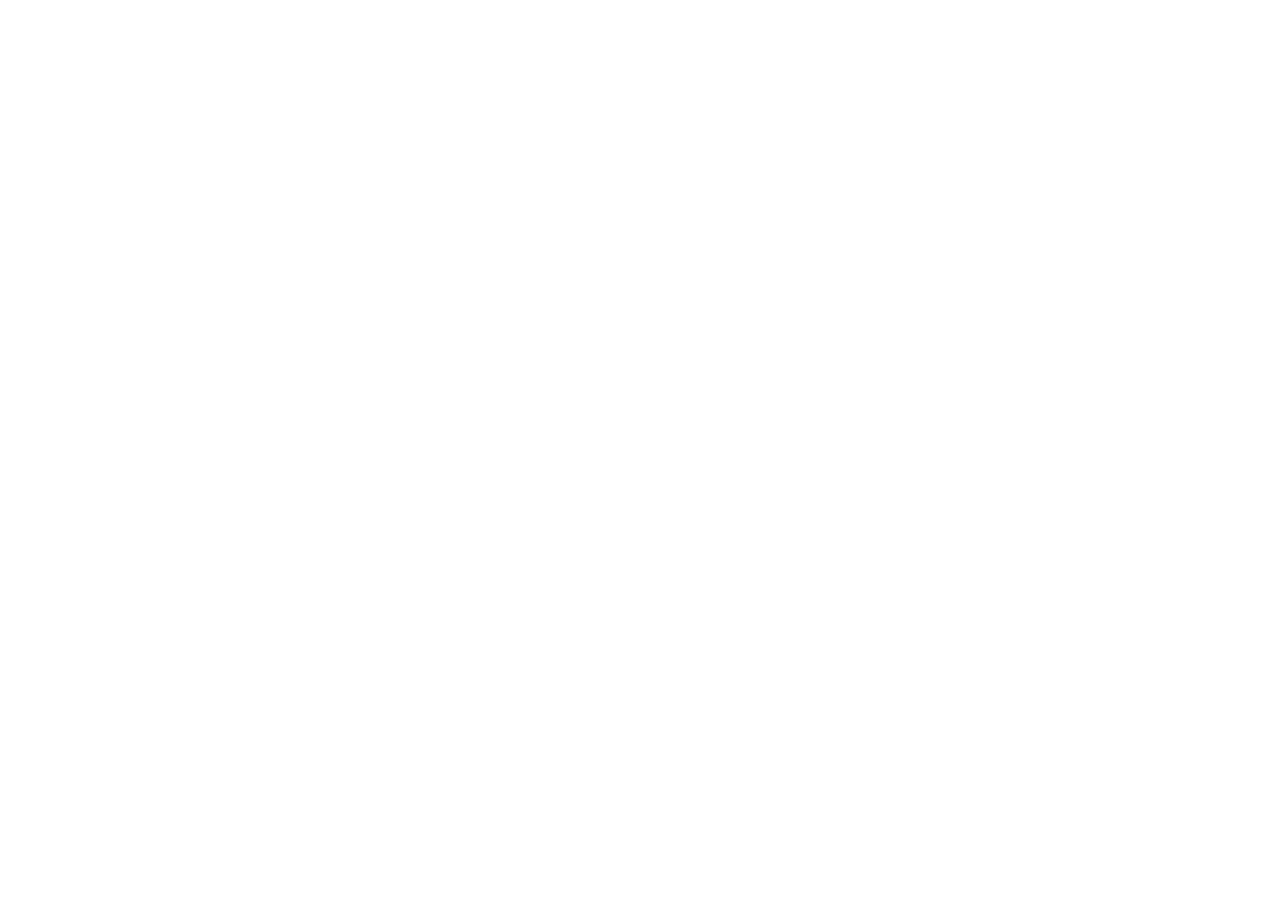
==== login.html @ 6e5d9f00 "Add files via upload" ====
<!DOCTYPE html>
<html lang="en">
<head>
    <meta charset="UTF-8">
    <meta http-equiv="X-UA-Compatible" content="IE=edge">
    <meta name="viewport" content="width=device-width, initial-scale=1.0">
    <title>Document</title>
</head>
<body>
    
</body>
</html>
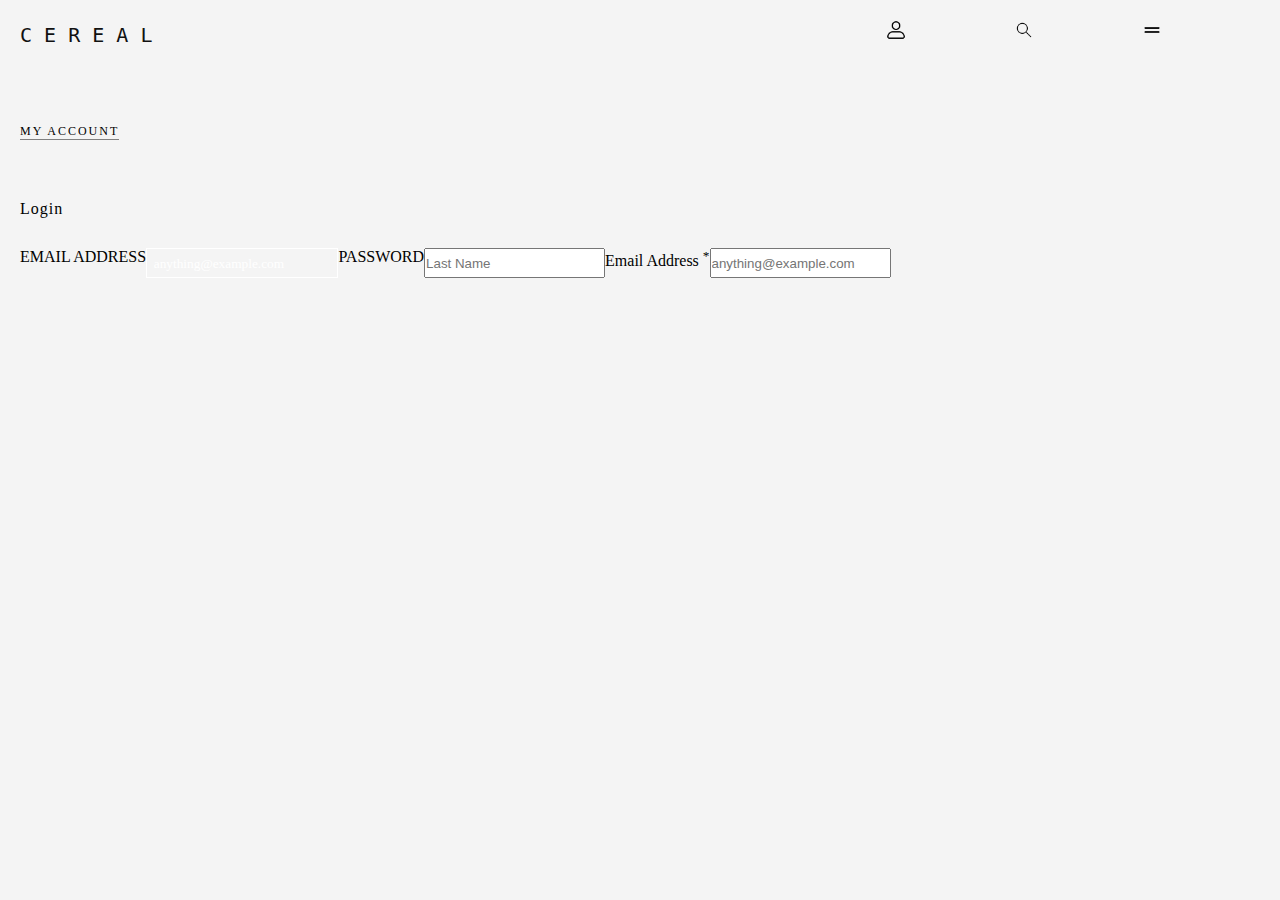
==== commit fd0288b1: "Add files via upload" ====
--- a/login.html
+++ b/login.html
@@ -4,9 +4,55 @@
     <meta charset="UTF-8">
     <meta http-equiv="X-UA-Compatible" content="IE=edge">
     <meta name="viewport" content="width=device-width, initial-scale=1.0">
-    <title>Document</title>
+    <title>Login</title>
+    <link rel="stylesheet" href="styles/style.css">
 </head>
-<body>
-    
+<body class="login">
+    <header>
+        <nav>
+            <ul>
+                <li><p><a href="./index.html">C E R E A L</a></p></li>
+                <li><img src="./image/user.png" alt="profile"></li>
+                <li>
+                    <button>
+                        <img src="./image/search.png" alt="search">
+                    </button>
+                    <div >
+                    <input for="search" type="text" placeholder="Search...">
+                  </div>
+                </li>
+                <!-- uitklapbaar hamburgermenu --> 
+                <li>
+                    <button aria-label="menu">
+                        <img src="./image/lines.png" alt="hamburgermenu">
+                    </button>
+                    <ul>
+                        <li>ARCHITECTURE</li>
+                        <li>DESIGN</li>
+                        <li>ART</li>
+                        <li>STYLE</li>
+                    </ul>
+                </li>
+
+            </ul>
+        </nav>    
+    </header> 
+   <main>
+    <h1>MY ACCOUNT</h1>
+    <h2>Login</h2>
+    <form>
+        <form action="mailto: cereal@gmail.com" method="post">
+          <label for="emailadress">EMAIL ADDRESS</label>
+          <input name="emailaddress" type="email" placeholder="anything@example.com" required/>
+          <label for="password">PASSWORD </label>
+          <input name="lastName" placeholder="Last Name" required/>
+          <label for="emailAddress">Email Address <sup>*</sup></label>
+          <input name="emailaddress" type="email" placeholder="anything@example.com" required/>
+    </form>
+   </main>
+  
 </body>
-</html>+
+<script src="./scripts/script.js"></script>
+	
+</html>
--- a/styles/style.css
+++ b/styles/style.css
@@ -0,0 +1,791 @@
+/**************/
+/* CSS REMEDY */
+/**************/
+*, *::after, *::before {
+  box-sizing:border-box;  
+}
+
+button, summary {
+	cursor: pointer;
+}
+
+body{
+	margin: 0;
+	padding: 0;
+	background-color: var(--color-background);
+}
+
+body::selection {
+	color: red;
+	background: yellow;
+  }
+
+
+
+/*********************/
+/* CUSTOM PROPERTIES */
+
+:root {
+	--color-text:#111;
+	--color-background:#f4f4f4;
+	--color-nav: #f4f4f4;
+	--color-sectionfirst:#bdbebf;
+	--color-sectionsecond:#404040;
+	--color-grijzefont: #404040;
+	--color-fontwhite:#fff;
+	--padding-algemeen: 60px 20px 0px 20px;
+	--color-gray: #808080;
+	--pading-detail:0px 20px 0px 20px;
+	--backgroundcolor-footer: #4d4d4d;
+}
+
+@media (prefers-color-scheme:dark) {
+	:root {
+	  /* general */
+	  --color-background:#000000;
+	  --color-gray:rgb(201, 201, 201);
+	  --color-text:var(--color-fontwhite);
+	  --color-sectionfirst:rgb(48, 48, 48);
+	  --color-grijzefont: white;
+	  --backgroundcolor-footer: #000000;
+	  --color-nav:rgb(111, 111, 111);
+	}
+  }
+  
+
+
+
+
+
+/****************/
+/* JOUW STYLING */
+/****************/
+
+/* jouw code */
+
+*{
+	box-sizing: border-box;
+    margin: 0;
+    padding: 0;
+}
+
+
+	/* background-color: var(--color-background); */
+
+
+
+nav {
+	width: 100vw;
+	background-color: var(--color-nav);
+	padding: 10px 20px;
+	margin-left:auto;
+}
+
+
+nav > ul {
+	display: flex;
+	justify-content: end;
+	list-style: none;
+}
+
+
+nav > ul > li:first-of-type {
+	flex-grow: 1;
+	margin-top: 1vw;
+}
+
+/* icoontjes nav */
+nav ul li:nth-of-type(2), nav ul li:nth-of-type(3), nav ul li:nth-of-type(4){
+	padding: 10px;
+	width: 10vw;
+}
+nav ul li:nth-of-type(3) button{
+	outline: none;
+	border: none;
+	background-color: transparent;
+}
+nav ul li:nth-of-type(3) button.balkopen img{
+	content: url(/image/close.png);
+	outline: none;
+	height: 14px;
+	width: 14px;
+	margin-left: 3px;
+	
+}
+
+nav>ul>li img{
+	width: 20px;
+	height: 20px;
+}
+
+/* serach bar */
+
+nav ul li:nth-of-type(3) input{
+	margin-left:-15em;
+	padding: .4em;
+	margin-top: 1em;
+	display: none;
+}
+
+nav ul li:nth-of-type(3) .opensearch{
+	display: block;
+}
+
+/* Van zoek icoon naar kruis */
+
+.kruis{
+	background-image: url(/image/close.png);
+}
+
+
+
+
+/* STYLING H1 LOGO */
+
+nav > ul > li >h1{
+	font-family: 'Roboto Mono', monospace;;
+	font-weight: 400;
+	letter-spacing: 3px;
+	font-size: 20px;
+}
+
+
+
+nav ul li h1 a{
+	text-decoration: none;
+	color:var(--color-text);
+}
+/* nav voor tweede pagina omdat de titel van de article de h1 wordt */
+nav ul li p{
+	font-family: 'Roboto Mono', monospace;
+	font-size: 20px;
+	color: var(--color-text);
+}
+nav ul li p a{
+	text-decoration: none;
+	color:var(--color-text);
+}
+
+/* Titel latest article */
+
+.home main section:first-of-type>h2{
+	display: none;
+}
+
+
+/* algemene body style */
+section{
+	padding: var(--padding-algemeen);
+}
+
+/* EERSTE PAGINA ******************/
+
+/* eerste afbeelding */
+
+.home>main>a>img{
+	width: 100%;
+	padding:0px 20px 0px 20px;
+}
+
+
+.home a img{
+	width: 100%;
+}
+
+.home a img:hover{
+	animation-name:zoom-animation;
+	animation-duration:1s;
+	animation-delay: 200ms;
+}
+
+@keyframes zoom-animation {
+	0% {
+	  transform:scale(1);
+	}
+	100% {
+	  transform:scale(1.1);
+	  opacity: 0.8;
+	}
+  }
+  
+/* Meta daata */
+
+
+.home main footer a::after{
+	content: "|";
+	margin-left: 7px;
+    margin-right: 7px;
+}
+.home main>section>article>footer>a{
+	text-decoration: none;
+	font-size: 6px;
+    color: var(--color-gray);
+    opacity: .8;
+    vertical-align: 1px;
+	font-weight: 400;
+	line-height: 1;
+}
+
+
+
+
+.home article p{
+	font-weight: bolder;
+	color: var(--color-text);
+	font-family: 'Noto Serif Khojki', serif;
+	font-weight: 400;
+	font-size:12px;
+	max-width: calc(100% - 10px);
+}
+
+.home article h3{
+	font-family: 'Noto Serif Khojki', serif;
+	color: var(--color-text);
+	font-size: 14px;
+	margin-bottom: 12px;
+	letter-spacing: 1px;
+	font-weight: 400;
+	margin-top:2px;
+}
+
+.home article{
+	margin-bottom: 40px;
+}
+
+
+.home ul li p{
+	font-size: 12px;
+	margin-bottom: 50px;
+}
+
+/* grijze vlak */
+
+
+.home section:nth-of-type(2){
+	background-color: var(--color-sectionfirst);
+}
+
+
+
+
+/* knop shop */
+.home section:nth-of-type(2)>a:first-of-type{
+	border: 1px solid #404040;
+    padding: 12px 24px;
+    text-decoration: none;
+    letter-spacing: 2px;
+    font-size: 9px;
+    color: var(--color-grijzefont);
+	font-family: 'Roboto', sans-serif;
+    font-style: normal;
+    font-weight: 400;
+	margin: 0 0 40px;
+	margin-bottom: 40px;
+}
+
+.home section:nth-of-type(2)>a:first-of-type:hover,
+.home section:nth-of-type(2)>a:first-of-type:focus-visible {
+    background: rgb(158, 158, 158) 75%;
+  box-shadow:inset .25rem .25rem #0006;;
+  color: white;
+}
+
+/* grote plaatje h3 groot in het grijze vlak */
+
+.home section:nth-of-type(2)>h3:first-of-type{
+    font-size: 34px; 
+    max-width: 500px;
+    letter-spacing: 4px;
+    font-weight: 400;
+	color: var(--color-grijzefont);
+}
+/* plaatje in het grijze vlak */
+
+.home section:nth-of-type(2) > img{
+	width: 100%;
+	margin-top: 40px;
+}
+
+
+
+
+.home section:nth-of-type(2) p{
+	font-size: 12px;
+	margin: 20px 0 40px;
+	line-height: 1.7;
+	color: var(--color-text);
+}
+
+section:nth-of-type(2)>h2{
+	font-family: 'Noto Serif Khojki', serif;
+	text-align: left;
+    font-weight: 400;
+    letter-spacing: 2px;
+    font-size: 11px;
+    padding-bottom: 3px;
+    color: #fff;
+    padding-left: 2px;
+	margin-top: 30px;
+}
+
+/* Plaatjes featured products */
+section:nth-of-type(2) ul li img{
+	width: 100%;
+}
+
+/* titel plaatjes */
+
+.home section:nth-of-type(2) ul li{
+	list-style: none;
+}
+
+.home section:nth-of-type(2) ul{
+	padding: 30px 0px 30px 0px;
+}
+
+.home section:nth-of-type(2)>ul li h3{
+	letter-spacing: 2px; 
+    font-size: 14px; 
+    font-weight: 400;
+	color: var(--color-fontwhite);
+	margin: 10px 0px 10px 0px ;
+}
+/* padding: boven rechts onder links; */
+
+.home section:nth-of-type(2) li p{
+	text-decoration: none;
+	font-size: 8px;
+    color: var(--color-grijzefont);
+    opacity: .8;
+    vertical-align: 1px;
+	font-weight: 400;
+	line-height: 1;
+	letter-spacing: 1px;
+}
+
+
+
+/*Footer van article oftewel Metadata */
+
+.home>main footer>a::after{
+	content: "|";
+	margin-left: 7px;
+    margin-right: 7px;
+}
+.home main>section>article>footer>a{
+	text-decoration: none;
+	font-size: 7px;
+    color: var(--color-gray);
+    opacity: .8;
+    vertical-align: 1px;
+	font-weight: 400;
+	line-height: 1;
+}
+
+/* FOOTER VAN PAGINA */
+.home>footer{
+	background-color: var(--backgroundcolor-footer);
+	margin: 0 auto;
+    padding: 100px 37px;
+}
+
+
+footer>p{
+	color: var(--color-gray);
+	margin-bottom: 30px;
+	font-size: 14px;
+	line-height: 1.5;
+}
+
+footer ul li{
+    width: 100%;
+	list-style: none;
+	margin-bottom: 15px;
+}
+
+
+
+/* De ul die direct kind is van de footer */
+footer > ul {
+	display: flex;
+	list-style: none;
+	justify-content: center;
+	max-width: 20rem;
+	margin-top: 40px;
+}
+
+footer > ul h3 {
+	margin-bottom: 4px;
+	color: var(--color-gray);
+	letter-spacing: 2px;
+    font-weight: 400;
+    font-size: 11px;
+}
+
+footer ul li{
+	color: #f5f5f5;
+    font-size: 12px;
+    text-decoration: none;
+    letter-spacing: 1px;
+    line-height: 1.9;
+}
+footer>h3{
+	margin-bottom: 11px;
+	color: var(--color-gray);
+	letter-spacing: 2px;
+    font-weight: 400;
+    font-size: 11px;
+}
+
+/* Styling voor de lijstjes onder info, media en website. */
+footer > ul > li > ul {
+	list-style: none;
+	padding: 0;
+}
+
+
+footer:last-of-type>ul li img{
+	width: 20%;
+	height: 30%;
+	padding: 20px;
+}
+
+footer form{
+	position: static;
+}
+
+
+
+
+/* TWEEDE PAGINA ***************************/
+
+.schlindert main>img:first-of-type{
+	width: 100%;
+	padding: var(--pading-detail);
+	opacity: 0.6;
+  	transition: 0.3s;
+}
+
+.schlindert main>img:first-of-type:hover{
+	opacity: 1;
+}
+
+.schlindert main article{
+	padding: var(--pading-detail);
+}
+
+
+
+.schlindert>footer{
+	text-decoration: none; 
+    font-size: 6px;
+    vertical-align: 1px;
+    font-weight: 400;
+	line-height: 1;
+	background-color: #4d4d4d;
+	margin: 0 auto;
+	padding: 100px 37px;
+}
+	
+
+.schlindert main>article {
+	padding: 0px 20px 0px 20px;
+}
+
+
+
+.schlindert main footer>a{
+	text-decoration: none; 
+    font-size: 8px;
+    color: var(--color-gray);
+    opacity: .8;
+    vertical-align: 1px;
+    font-weight: 400;
+	line-height: 1;
+	letter-spacing: 1px;
+}
+
+.schlindert>main>footer:first-of-type{
+	text-decoration: none; 
+    font-size: 8px;
+    color: gray;
+    opacity: .8;
+    vertical-align: 1px;
+    font-weight: 400;
+	line-height: 1;
+	letter-spacing: 1px;
+	margin-top: 40px;
+	padding: var(--pading-detail);
+}
+
+
+.schlindert main section footer:first-of-type{
+	margin-top: 15px;
+}
+
+schlindert main section footer{
+	margin-top: 0px;
+	margin-left: 20px;
+}
+
+.schlindert>main footer>a::after{
+	content: "|";
+	margin-left: 7px;
+    margin-right: 7px;
+}
+
+
+
+.schlindert h1{
+	font-size: 21px;
+    letter-spacing: 1px;
+    font-weight: 400;
+    margin: 5px 0 0;
+	font-family: 'Noto Serif Khojki', serif;
+	color: var(--color-text);
+}
+
+.schlindert article p:first-of-type{
+	font-size: 13px;
+    letter-spacing: 1px;
+    color: var(--color-gray);
+	line-height: 1.7;
+	font-weight: 400;
+}
+
+.schlindert article p:nth-of-type(2){
+	font-size: 13px;
+	padding:20px 0 20px 20px ;
+	color: var(--color-gray);
+	line-height: 1.7;
+	font-style: italic;
+	font-weight:400;
+}
+
+
+/* algemeen tussenruimte p */
+.schlindert p{
+	margin-bottom: 1.5em;
+}
+
+.schlindert p:nth-of-type(3):first-letter {
+    float: left;
+    color: gray;
+    font-size: 42px;
+    line-height: 39px;
+    padding-top: 2px;
+    padding-right: 10px;
+    padding-left: 3px;
+}
+
+.schlindert>main>article p{
+	font-size: 14px;
+    max-width: 500px;
+    padding-right: 50px; 
+    line-height: 1.7;
+	color: var(--color-text);
+}
+
+/* BLOK WORDS EN WEBSITE */
+.schlindert article p>a{
+	text-decoration: none;
+    font-style: italic;
+	color: #999;
+    transition: color .3s ease-in;
+	font-weight: bold;
+}
+
+.schlindert article p>a:visited {
+	color:rgb(119, 37, 137);
+  }
+
+.schlindert article ul{
+	padding: 20px 0; 
+    margin-bottom: 20px;
+}
+
+.schlindert article ul{
+	border-top: 1px solid #bebebe;
+    padding-top: 20px;
+}
+
+.schlindert article li{
+	list-style: none;
+    display: block;
+    letter-spacing: 2px;
+    font-size: 9px;
+    margin-bottom: 2px;
+	text-decoration: none;
+    letter-spacing: 1px;
+    font-size: 12px;
+    font-style: italic;
+    margin-left: 2px;
+}
+/* nav ul li:nth-of-type(3) img{
+	background-color: aqua;
+}
+
+div{
+	justify-content: center;
+	margin-right: 60px;
+}
+
+nav form{
+	opacity: 0;
+	
+}
+
+nav form:focus-within{
+	opacity: 1;
+	transition: .2s;
+}
+
+.open{
+	opacity: 1;
+	display: flex;
+} */
+
+
+/* Newsletter */
+
+/* display flex om beetje whitespace weg te halen */
+form {
+	display: flex;
+}
+
+form > input:first-of-type {
+	color: white;
+	background: transparent;
+	border: 1px solid white;
+	padding: .5em;
+}
+
+form > input:first-of-type::placeholder {
+	color: white;
+	font-family: 'Noto Serif Khojki', serif;
+}
+
+footer form > input:last-of-type {
+	padding: .5em 1.5em;
+	background: none;
+	color: white;
+	border: 1px solid white;
+	text-indent: -99999px;	
+ 	background: url(/image/right.png); 
+ 	background-repeat: no-repeat; 
+ 	background-size: 1.5em 1.5em;
+ 	background-position: center center;
+}
+
+form > input:last-of-type:hover{
+	background-color:rgb(255, 255, 255);
+}
+
+/* selectie further reading */
+
+.schlindert section li{
+	list-style: none;
+}
+
+.schlindert section {
+	background-color: var(--color-sectionfirst);
+}
+
+.schlindert section h2{
+	text-align: left;
+	color: var(--color-text);
+    font-weight: 400;
+    letter-spacing: 2px;
+    font-size: 12px;
+    margin-bottom: 60px;
+    display: inline-block;
+    border-bottom: 1px solid var(--color-gray);
+    padding-bottom: 3px;
+    padding-left: 2px;
+}
+
+/* overflow zijwaards scrollen */
+
+.schlindert section ul{
+  display: block;
+  overflow-x: auto;
+  white-space: nowrap;
+}
+
+.schlindert section ul li{
+	display: inline-block;
+	max-width:80%;
+	margin: 0 10px 0px 10px;
+}
+.schlindert section ul li img{
+	max-width: 90%;
+	max-height: 80%;
+}
+
+.schlindert section h3{
+	letter-spacing: 2px;
+    font-size: 21px;
+    font-weight: 400;
+    color: var(--color-fontwhite);
+    margin: 0px 0px 10px 0px;
+	font-family: Noto Serif Khojki', serif;
+}
+
+
+.schlindert section ul li footer a{
+	color: var(--color-text);
+}
+
+
+.schlindert section ul li p{
+	color: var(--color-text);
+}
+
+
+
+/* padding: boven rechts onder links; */
+
+/* DARK MODE */
+
+
+/* uitklapbaar menu */
+
+nav>ul>li:last-of-type>ul{
+	display: none;
+}
+
+nav>ul>li:last-of-type>button{
+	border:none;
+	border-radius:.25em; 
+	background-color: transparent;
+}
+
+.laatmenuzien{
+	display: block;
+}
+
+video{
+	width: 100%;
+	height: 100%;
+	margin-bottom: 20px;
+}
+
+.login h1{
+	text-align: left;
+    display: inline-block;
+    border-bottom: 1px solid gray;
+	font-size: 12px;
+    letter-spacing: 2px;
+    font-weight: 400;
+    margin: 60px auto 30px;
+}
+.login main{
+	padding:var(--pading-detail);
+}
+
+.login h2{
+	font-size: 16px;
+    letter-spacing: 1px;
+    font-weight: 400;
+    margin: 30px 0;
+}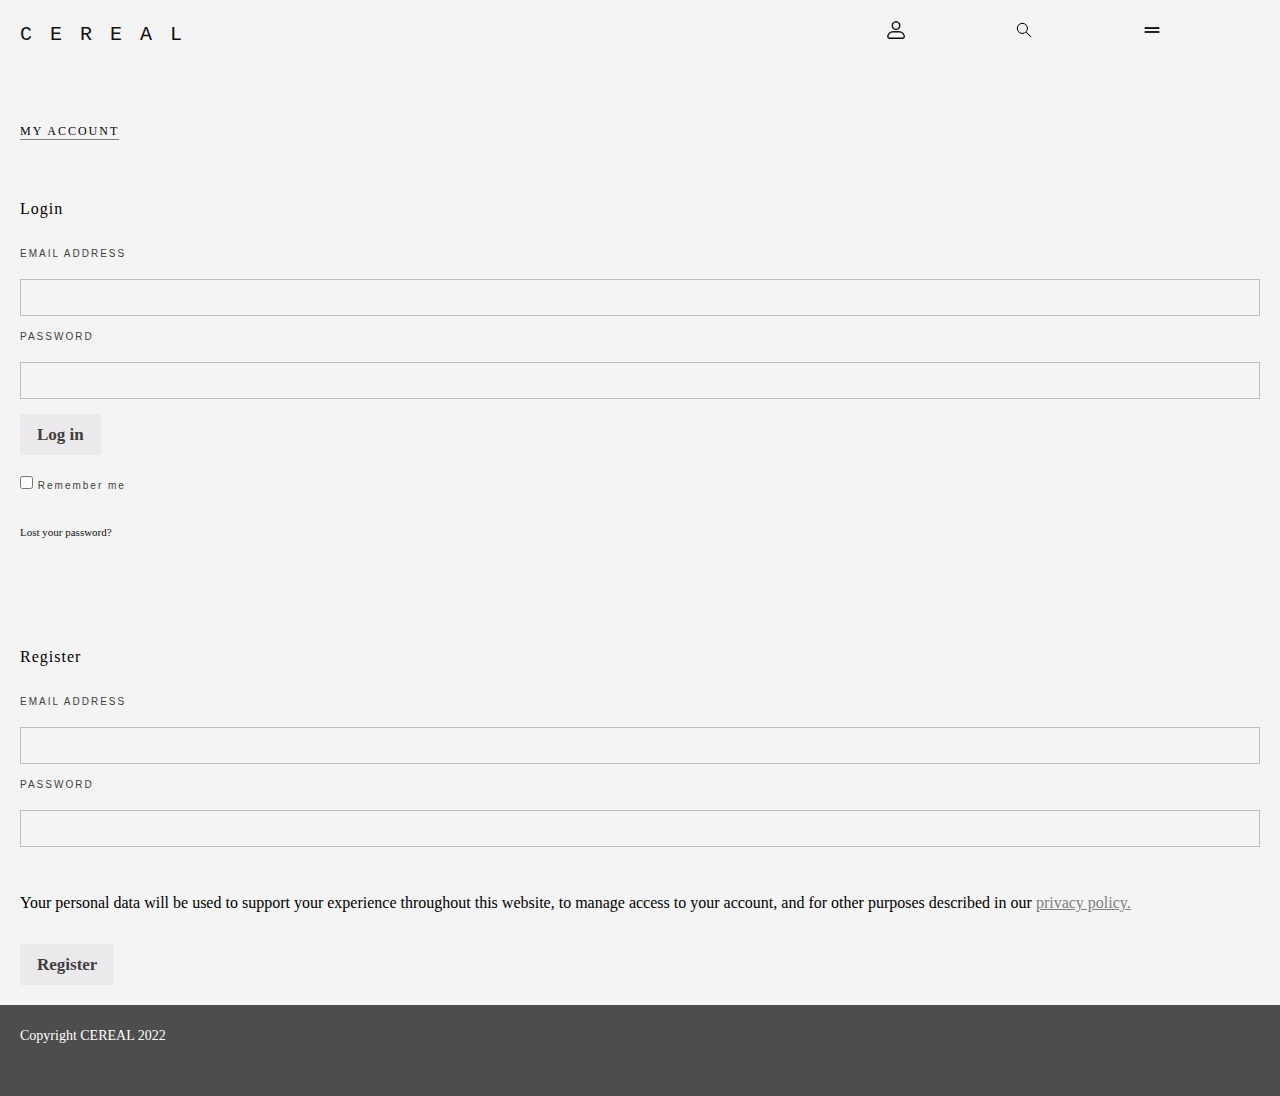
==== commit 58a211c5: "Add files via upload" ====
--- a/login.html
+++ b/login.html
@@ -21,36 +21,45 @@
                     <input for="search" type="text" placeholder="Search...">
                   </div>
                 </li>
-                <!-- uitklapbaar hamburgermenu --> 
                 <li>
                     <button aria-label="menu">
                         <img src="./image/lines.png" alt="hamburgermenu">
                     </button>
-                    <ul>
-                        <li>ARCHITECTURE</li>
-                        <li>DESIGN</li>
-                        <li>ART</li>
-                        <li>STYLE</li>
-                    </ul>
                 </li>
 
             </ul>
         </nav>    
     </header> 
    <main>
-    <h1>MY ACCOUNT</h1>
-    <h2>Login</h2>
-    <form>
-        <form action="mailto: cereal@gmail.com" method="post">
-          <label for="emailadress">EMAIL ADDRESS</label>
-          <input name="emailaddress" type="email" placeholder="anything@example.com" required/>
-          <label for="password">PASSWORD </label>
-          <input name="lastName" placeholder="Last Name" required/>
-          <label for="emailAddress">Email Address <sup>*</sup></label>
-          <input name="emailaddress" type="email" placeholder="anything@example.com" required/>
-    </form>
+            <h1>MY ACCOUNT</h1>
+            <h2>Login</h2>
+            <form>
+                <label for="emailadress">EMAIL ADDRESS</label>
+                <input name="emailaddress" type="email" required/>
+                <label for="password">PASSWORD </label>
+                <input type="password" required/>
+            </form>
+            <button type="submit" name="login" value="Log in">Log in</button>
+
+            <label for="checkbox">
+                <input type="checkbox" value="forever">
+                <span>Remember me</span>
+            </label>
+            <p><a href="#">Lost your password?</a></p>
+            <h2>Register</h2>
+            <form>
+                <label for="emailadress">EMAIL ADDRESS</label>
+                <input name="emailaddress" type="email"required/>
+                <label for="password">PASSWORD </label>
+                <input type="password" required/>
+        </form>
+        <p>Your personal data will be used to support your experience throughout this website, to manage access to your account, and for other purposes described in our <a href="#">privacy policy.</a></p>
+        <button type="submit" name="login" value="Log in">Register</button>
+
    </main>
-  
+  <footer>
+    <p>Copyright CEREAL 2022</p>
+  </footer>
 </body>
 
 <script src="./scripts/script.js"></script>
--- a/styles/style.css
+++ b/styles/style.css
@@ -15,14 +15,12 @@
 	background-color: var(--color-background);
 }
 
-body::selection {
-	color: red;
-	background: yellow;
+::selection {
+	color: var(--color-fontwhite);
+	background-color: var(--color-text);
   }
 
 
-
-/*********************/
 /* CUSTOM PROPERTIES */
 
 :root {
@@ -37,6 +35,7 @@
 	--color-gray: #808080;
 	--pading-detail:0px 20px 0px 20px;
 	--backgroundcolor-footer: #4d4d4d;
+	--backgroundcolor-button:#ebe9eb;
 }
 
 @media (prefers-color-scheme:dark) {
@@ -51,28 +50,13 @@
 	  --color-nav:rgb(111, 111, 111);
 	}
   }
-  
-
-
-
-
-
-/****************/
-/* JOUW STYLING */
-/****************/
-
-/* jouw code */
-
+
+/* MIJN STYLING */
 *{
 	box-sizing: border-box;
     margin: 0;
     padding: 0;
 }
-
-
-	/* background-color: var(--color-background); */
-
-
 
 nav {
 	width: 100vw;
@@ -104,19 +88,27 @@
 	border: none;
 	background-color: transparent;
 }
-nav ul li:nth-of-type(3) button.balkopen img{
+.balkopen img{
 	content: url(/image/close.png);
 	outline: none;
 	height: 14px;
 	width: 14px;
-	margin-left: 3px;
-	
+	margin-left: 3px;	
+}
+
+nav>ul>li:last-of-type>button{
+	border:none;
+	border-radius:.25em; 
+	background-color: transparent;
 }
 
 nav>ul>li img{
 	width: 20px;
 	height: 20px;
 }
+
+
+
 
 /* serach bar */
 
@@ -125,7 +117,14 @@
 	padding: .4em;
 	margin-top: 1em;
 	display: none;
-}
+	
+}
+
+nav ul li:nth-of-type(3) input:focus-visible {
+	border: #ff8527 4px solid;
+	transform:translate(-.25em, -.25em);
+  }
+
 
 nav ul li:nth-of-type(3) .opensearch{
 	display: block;
@@ -158,8 +157,9 @@
 /* nav voor tweede pagina omdat de titel van de article de h1 wordt */
 nav ul li p{
 	font-family: 'Roboto Mono', monospace;
+	font-weight: 400;
+	letter-spacing: 3px;
 	font-size: 20px;
-	color: var(--color-text);
 }
 nav ul li p a{
 	text-decoration: none;
@@ -182,15 +182,77 @@
 
 /* eerste afbeelding */
 
-.home>main>a>img{
+.home>main>div>img{
+	display: block;
 	width: 100%;
 	padding:0px 20px 0px 20px;
 }
 
-
-.home a img{
+/* algemene styling */
+a:focus{
+	border: #ff8527 4px solid;
+}
+
+
+
+
+/* animatie begin overlaycereal magazine */
+
+main>div {
+	position: relative;
+}
+  
+main>div>img{
+	display: block;
 	width: 100%;
-}
+	height: auto;
+}
+  
+div>div {
+	position: absolute;
+	bottom: 100%;
+	left: 0;
+	right: 0;
+	overflow: hidden;
+	width: 100%;
+	height:0;
+	transition: .5s ease;
+}
+
+main>div:hover div{
+	bottom: 0;
+	height: 100%;
+}
+ 
+div>div {
+	position: absolute;
+	bottom: 100%;
+	left: 0;
+	right: 0;
+	overflow: hidden;
+	width: 100%;
+	height:0;
+	transition: .5s ease;
+}
+  
+div:hover div{
+bottom: 0;
+height: 100%;
+}
+
+
+div>p{
+	color: white;
+	font-size: 60px;
+	font-family: 'Noto Serif Khojki', serif;
+	position: absolute;
+	top: 50%;
+	left: 50%;
+	transform: translate(-50%, -50%);
+	text-align: center;
+}
+
+/* animatie voor inzoomen van afbeeldingen op artikelen */
 
 .home a img:hover{
 	animation-name:zoom-animation;
@@ -207,8 +269,14 @@
 	  opacity: 0.8;
 	}
   }
+
+/* image van elk artikel */
+
+  .home a img{
+	width: 100%;
+}
   
-/* Meta daata */
+/* Meta data van elk artikel */
 
 
 .home main footer a::after{
@@ -285,8 +353,8 @@
 
 .home section:nth-of-type(2)>a:first-of-type:hover,
 .home section:nth-of-type(2)>a:first-of-type:focus-visible {
-    background: rgb(158, 158, 158) 75%;
-  box-shadow:inset .25rem .25rem #0006;;
+  background: rgb(158, 158, 158) 75%;
+  box-shadow: .25rem .25rem #0006;;
   color: white;
 }
 
@@ -350,7 +418,7 @@
 	color: var(--color-fontwhite);
 	margin: 10px 0px 10px 0px ;
 }
-/* padding: boven rechts onder links; */
+
 
 .home section:nth-of-type(2) li p{
 	text-decoration: none;
@@ -409,7 +477,6 @@
 footer > ul {
 	display: flex;
 	list-style: none;
-	justify-content: center;
 	max-width: 20rem;
 	margin-top: 40px;
 }
@@ -445,9 +512,8 @@
 
 
 footer:last-of-type>ul li img{
-	width: 20%;
-	height: 30%;
-	padding: 20px;
+	width: 40%;
+	height: 40%;
 }
 
 footer form{
@@ -482,7 +548,7 @@
     vertical-align: 1px;
     font-weight: 400;
 	line-height: 1;
-	background-color: #4d4d4d;
+	background-color:var(--backgroundcolor-footer);
 	margin: 0 auto;
 	padding: 100px 37px;
 }
@@ -523,7 +589,7 @@
 	margin-top: 15px;
 }
 
-schlindert main section footer{
+.schlindert main section footer{
 	margin-top: 0px;
 	margin-left: 20px;
 }
@@ -595,10 +661,6 @@
 	font-weight: bold;
 }
 
-.schlindert article p>a:visited {
-	color:rgb(119, 37, 137);
-  }
-
 .schlindert article ul{
 	padding: 20px 0; 
     margin-bottom: 20px;
@@ -608,7 +670,6 @@
 	border-top: 1px solid #bebebe;
     padding-top: 20px;
 }
-
 .schlindert article li{
 	list-style: none;
     display: block;
@@ -621,39 +682,25 @@
     font-style: italic;
     margin-left: 2px;
 }
-/* nav ul li:nth-of-type(3) img{
-	background-color: aqua;
-}
-
-div{
-	justify-content: center;
-	margin-right: 60px;
-}
-
-nav form{
-	opacity: 0;
-	
-}
-
-nav form:focus-within{
-	opacity: 1;
-	transition: .2s;
-}
-
-.open{
-	opacity: 1;
+
+/* link visited */
+.schlindert article p>a:visited {
+	color:rgb(119, 37, 137);
+}
+
+
+
+
+
+
+/* Newsletter */
+
+/* display flex om de button en formulier vlak naast elkaar te zetten*/
+footer form {
 	display: flex;
-} */
-
-
-/* Newsletter */
-
-/* display flex om beetje whitespace weg te halen */
-form {
-	display: flex;
-}
-
-form > input:first-of-type {
+}
+
+footer form > input:first-of-type {
 	color: white;
 	background: transparent;
 	border: 1px solid white;
@@ -664,6 +711,9 @@
 	color: white;
 	font-family: 'Noto Serif Khojki', serif;
 }
+form> input:focus-visible {
+	border: #ff8527 4px solid;
+  }
 
 footer form > input:last-of-type {
 	padding: .5em 1.5em;
@@ -703,6 +753,13 @@
     padding-bottom: 3px;
     padding-left: 2px;
 }
+/* video */
+video{
+	width: 100%;
+	height: 100%;
+	margin-bottom: 20px;
+}
+
 
 /* overflow zijwaards scrollen */
 
@@ -716,6 +773,11 @@
 	display: inline-block;
 	max-width:80%;
 	margin: 0 10px 0px 10px;
+	vertical-align: top;
+}
+
+.schlindert section ul li p{
+	white-space: break-spaces;
 }
 .schlindert section ul li img{
 	max-width: 90%;
@@ -723,12 +785,12 @@
 }
 
 .schlindert section h3{
+	font-family: 'Noto Serif Khojki', serif;
 	letter-spacing: 2px;
     font-size: 21px;
     font-weight: 400;
     color: var(--color-fontwhite);
     margin: 0px 0px 10px 0px;
-	font-family: Noto Serif Khojki', serif;
 }
 
 
@@ -743,49 +805,131 @@
 
 
 
-/* padding: boven rechts onder links; */
-
-/* DARK MODE */
-
-
-/* uitklapbaar menu */
-
-nav>ul>li:last-of-type>ul{
-	display: none;
-}
-
-nav>ul>li:last-of-type>button{
-	border:none;
-	border-radius:.25em; 
-	background-color: transparent;
-}
-
-.laatmenuzien{
-	display: block;
-}
-
-video{
-	width: 100%;
-	height: 100%;
-	margin-bottom: 20px;
-}
-
+
+
+
+/* extra derde pagina om te oefenen met formulieren */
+/* Mijn account h1 */
 .login h1{
 	text-align: left;
     display: inline-block;
-    border-bottom: 1px solid gray;
+    border-bottom: 1px solid var(--color-gray);
 	font-size: 12px;
     letter-spacing: 2px;
     font-weight: 400;
     margin: 60px auto 30px;
 }
+
+/* algemene stijling */
 .login main{
 	padding:var(--pading-detail);
 }
-
+.login form{
+	display: flex;
+	flex-direction: column;
+
+}
+/* h2 login en registreren */
 .login h2{
 	font-size: 16px;
     letter-spacing: 1px;
     font-weight: 400;
-    margin: 30px 0;
-}+	margin: 30px auto;
+}
+/* label email adress en password */
+.login label{
+	font-family: 'Noto Sans KR', sans-serif;
+	font-weight: 300;
+	color: var(--color-grijzefont);
+	font-size: 10px;
+    letter-spacing: 2px;
+    margin-bottom: 20px;
+}
+/* typ veld */
+
+.login input{
+	border: 1px solid var(--color-sectionfirst);
+	padding: 10px;
+	background-color: transparent;
+	margin-bottom: 15px;
+}
+/* privacy policy */
+.login main>p:first-of-type>a{
+	color: var(--color-text);
+	text-decoration: none;
+}
+/* lost password */
+.login main p:first-of-type{
+	margin: 2em 0 10em 0;
+	font-size: 11px;
+}
+/* voorwaarden registeren */
+.login main>p:last-of-type>a {
+    color: var(--color-gray);
+    outline: none;
+}
+
+.login main p:last-of-type{
+	margin-bottom: 2em;
+	margin-top: 2em;
+}
+
+/* button login en registreren */
+.login main button{
+	display: block;
+	padding: 0.62em 1em;
+    font-weight: 600;
+	color: var(--color-sectionsecond);
+    background-color: var(--backgroundcolor-button);
+    border: 0;
+	font-size: 17px;
+	font-family: 'Playfair Display', serif;
+	margin-bottom: 20px;
+}
+
+/* remember me  */
+.login span{
+	margin-top: 20px;
+}
+
+
+/* footer pagina */
+.login footer{
+	background-color: var(--backgroundcolor-footer);
+	padding: 20px;
+}
+
+.login footer p{
+	color: var(--color-fontwhite);
+}
+/* MISLUKT HAMBURGER MENU 
+ header nav ul li:last-of-type>ul.toonMenu{
+	transform: translateX(0);
+}
+
+header nav li:last-of-type ul{ 
+	background-color:#DBE1E4 ;
+	position: fixed;
+	transform: translateX(-100%);
+	transition: 1s;
+	left: 0;
+	right: 0;
+	top: 0;
+	bottom: 0;
+}
+nav ul li:last-of-type ul{
+	position: absolute;
+    z-index: -1;
+    left: 0;
+    right: 0;
+	bottom: 0;
+	top:0;
+    transition: 0.4s ease-in-out;
+    transform: translateY(-100%);
+}
+
+.openmaken, nav ul li:last-of-type ul:focus-within{
+	display: block;
+		transition: 0.3s ease-in-out;
+		transform: translateY(0);
+} */ 
